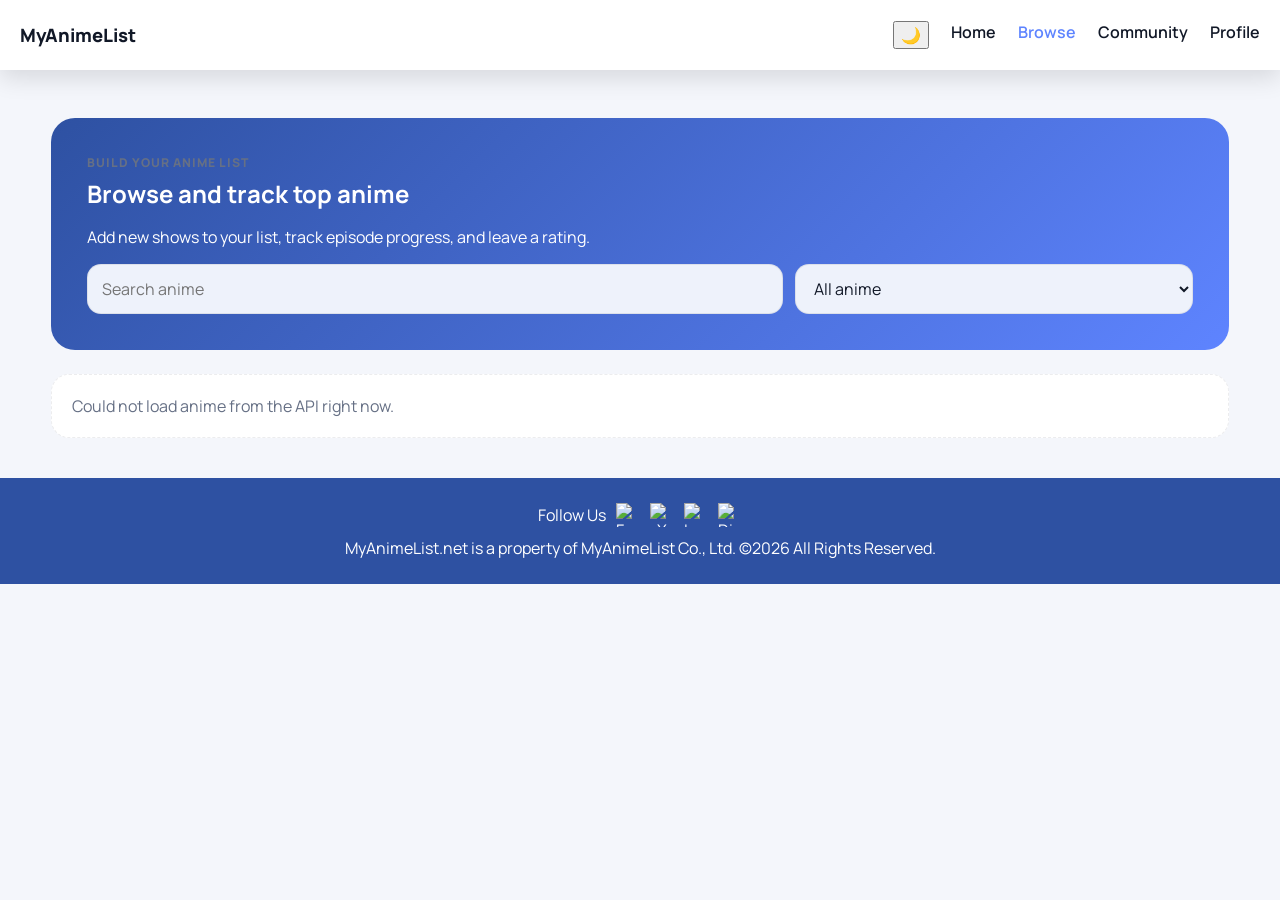
==== browse.html @ 9644f0b4 "Updated profile layout, added browse list page,  included  dark mode toggle, improved friends UI" ====
<!DOCTYPE html>
<html lang="en">
<head>
  <meta charset="UTF-8">
  <meta name="viewport" content="width=device-width, initial-scale=1.0">
  <meta name="theme-color" content="#2E51A2">
  <title>Browse - MyAnimeList</title>
  <link rel="preconnect" href="https://fonts.googleapis.com">
  <link rel="preconnect" href="https://fonts.gstatic.com" crossorigin>
  <link href="https://fonts.googleapis.com/css2?family=Manrope:wght@200..800&display=swap" rel="stylesheet">
  <link rel="manifest" href="pwa-manifest.json">
  <link rel="apple-touch-icon" href="icons/apple-touch-icon.png">
  <link rel="icon" href="icons/icon-192.png">
  <link rel="stylesheet" href="styles.css">
</head>
<body>
    <header class="header">

    <span>
      <span class="brand">MyAnimeList</span>
        <nav>
        <ul>
            <button id="theme-toggle">🌙</button>
            <li><a href="index.html">Home</a></li>
            <li><a href="browse.html" class="active-link">Browse</a></li>
            <li><a href="community.html">Community</a></li>
            <li><a href="profile.html">Profile</a></li>
        </ul>
        </nav>
    </span>
  </header>

  <main class="browse-page">
    <section class="browse-hero">
      <div>
        <p class="eyebrow">Build Your Anime List</p>
        <h1>Browse and track top anime</h1>
        <p>Add new shows to your list, track episode progress, and leave a rating.</p>
      </div>

      <div class="browse-actions">
        <input id="browse-search" class="browse-search" type="search" placeholder="Search anime">
        <select id="status-filter" class="browse-filter">
          <option value="all">All anime</option>
          <option value="Watching">Watching</option>
          <option value="Completed">Completed</option>
          <option value="On-Hold">On-Hold</option>
          <option value="Dropped">Dropped</option>
          <option value="Plan to Watch">Plan to Watch</option>
        </select>
      </div>
    </section>

    <section>
      <div id="browse-grid" class="browse-grid"></div>
    </section>
  </main>

    <footer class="footer">
    <div class="socials">
      <span>Follow Us</span>
      <img class="icon" src="https://uxwing.com/wp-content/themes/uxwing/download/brands-and-social-media/facebook-square-black-icon.png" alt="Facebook">
      <img class="icon" src="https://uxwing.com/wp-content/themes/uxwing/download/brands-and-social-media/x-social-media-black-icon.png" alt="X">
      <img class="icon" src="https://uxwing.com/wp-content/themes/uxwing/download/brands-and-social-media/black-instagram-icon.png" alt="Instagram">
      <img class="icon" src="https://www.freeiconspng.com/uploads/discord-black-icon-1.png" alt="Discord">
    </div>
    <div>MyAnimeList.net is a property of MyAnimeList Co., Ltd. ©2026 All Rights Reserved.</div>
    </footer>

    <script src="main.js"></script>

</body>
</html>
---- styles.css ----
* {
  box-sizing: border-box;
  font-family: "Manrope", sans-serif;
}

:root {
  color-scheme: light dark;
  --bg: #f4f6fb;
  --surface: #ffffff;
  --surface-muted: #eef2fb;
  --text: #111827;
  --text-soft: #667085;
  --border: rgba(15, 23, 42, 0.08);
  --shadow: 0 12px 30px rgba(15, 23, 42, 0.08);
  --brand: #2E51A2;
  --brand-2: #5e84ff;
  --success: #3b82f6;
  --completed: #22c55e;
  --hold: #f59e0b;
  --danger: #ef4444;
  --planned: #8b5cf6;
}

@media (prefers-color-scheme: dark) {
  :root {
    --bg: #0f1115;
    --surface: #181c24;
    --surface-muted: #212734;
    --text: #f3f4f6;
    --text-soft: #a6aec2;
    --border: rgba(255, 255, 255, 0.08);
    --shadow: 0 12px 30px rgba(0, 0, 0, 0.28);
  }
}

body.dark {
  --bg: #0f1115;
  --surface: #181c24;
  --surface-muted: #212734;
  --text: #f3f4f6;
  --text-soft: #a6aec2;
  --border: rgba(255, 255, 255, 0.08);
  --shadow: 0 12px 30px rgba(0, 0, 0, 0.28);
}

body.light {
  --bg: #f4f6fb;
  --surface: #ffffff;
  --surface-muted: #eef2fb;
  --text: #111827;
  --text-soft: #667085;
  --border: rgba(15, 23, 42, 0.08);
}

html,
body {
  margin: 0;
  padding: 0;
  background: var(--bg);
  color: var(--text);
}

body {
  min-height: 100vh;
}

img {
  display: block;
  max-width: 100%;
}

a {
  color: inherit;
  text-decoration: none;
}

button,
input,
select,
textarea {
  font: inherit;
}

.header {
  position: sticky;
  top: 0;
  z-index: 100;
  background: var(--surface);
  box-shadow: 0 8px 24px rgba(0, 0, 0, 0.12);
  min-height: 70px;
  display: flex;
  align-items: center;
  padding: 14px 20px;
}

.header > span {
  width: min(1280px, 100%);
  margin: 0 auto;
  display: flex;
  justify-content: space-between;
  align-items: center;
  gap: 20px;
}

.brand {
  font-weight: 800;
  font-size: 1.15rem;
}

nav ul {
  list-style: none;
  display: flex;
  gap: 22px;
  margin: 0;
  padding: 0;
}

nav a {
  font-weight: 600;
  color: var(--text);
}

nav a:hover,
.active-link,
.text-link:hover {
  color: var(--brand-2);
}

main {
  padding-bottom: 40px;
}

section {
  width: min(1200px, 92%);
  margin: 0 auto;
}

.section-header {
  margin-bottom: 14px;
}

.section-header h1,
.section-header h2,
.community-hero h1,
.browse-hero h1,
.profile-header h1 {
  margin: 0 0 8px;
}

.section-header p,
.helper-text,
.eyebrow,
.forum-meta,
.quick-label,
.update-meta,
.browse-meta,
.profile-kicker,
.anime-subtitle,
.episode-count,
.browse-description {
  color: var(--text-soft);
}

.eyebrow {
  text-transform: uppercase;
  letter-spacing: 0.08em;
  font-size: 0.76rem;
  font-weight: 800;
  margin: 0 0 6px;
}

.footer {
  width: 100%;
  padding: 25px;
  text-align: center;
  background: var(--brand);
  color: white;
}

.socials {
  display: flex;
  justify-content: center;
  align-items: center;
  gap: 10px;
  margin-bottom: 10px;
  flex-wrap: wrap;
}

.icon {
  width: 24px;
  height: 24px;
  cursor: pointer;
}

.featured,
.profile-page,
.browse-page {
  padding-top: 24px;
}

.home-panel {
  margin-top: 12px;
}

.anime-card-wrapper,
.trending-wrapper,
.forum-list,
.browse-grid {
  display: grid;
  gap: 20px;
}

.anime-card-wrapper {
  grid-template-columns: repeat(auto-fit, minmax(260px, 1fr));
  padding-bottom: 20px;
}

.trending-wrapper {
  grid-template-columns: repeat(auto-fit, minmax(270px, 1fr));
  padding-bottom: 24px;
}

.forum-list {
  grid-template-columns: repeat(auto-fit, minmax(220px, 1fr));
  padding-bottom: 28px;
}

.anime-card,
.profile-card,
.forum-card,
.browse-card {
  background: var(--surface);
  border: 1px solid var(--border);
  border-radius: 20px;
  box-shadow: var(--shadow);
}

.anime-card,
.browse-card {
  overflow: hidden;
  transition: transform 0.2s ease;
}

.anime-card:hover,
.browse-card:hover {
  transform: translateY(-2px);
}

.card-content {
  display: flex;
  gap: 15px;
  padding: 14px;
  align-items: stretch;
}

.anime-poster,
.browse-poster {
  width: 110px;
  min-width: 110px;
  height: 156px;
  object-fit: cover;
  border-radius: 14px;
  background: #cbd5e1;
}

.anime-info {
  display: flex;
  flex-direction: column;
  flex: 1;
  gap: 8px;
}

.anime-title {
  margin: 0;
  line-height: 1.2;
}

.stats-row,
.browse-metrics,
.profile-quick-stats,
.card-heading-row,
.update-row,
.total-chip,
.friend-count,
.hero-actions {
  display: flex;
  align-items: center;
}

.stats-row {
  gap: 10px;
  flex-wrap: wrap;
}

.score-badge,
.rank-pill,
.status-pill {
  display: inline-flex;
  align-items: center;
  justify-content: center;
  border-radius: 999px;
  padding: 5px 10px;
  font-size: 0.82rem;
  font-weight: 800;
}

.score-badge {
  background: rgba(34, 197, 94, 0.15);
  color: #16a34a;
}

.rank-pill {
  background: rgba(46, 81, 162, 0.14);
  color: var(--brand-2);
}

.status-pill.watching,
.stat-fill.watching {
  background: var(--success);
}

.status-pill.completed,
.stat-fill.completed {
  background: var(--completed);
}

.status-pill.on-hold,
.stat-fill.on-hold {
  background: var(--hold);
}

.status-pill.dropped,
.stat-fill.dropped {
  background: var(--danger);
}

.status-pill.plan-to-watch,
.stat-fill.plan-to-watch {
  background: var(--planned);
}

.progress-container,
.bar {
  width: 100%;
  height: 10px;
  border-radius: 999px;
  overflow: hidden;
  background: rgba(148, 163, 184, 0.22);
}

.progress-bar,
.stat-fill {
  height: 100%;
  border-radius: 999px;
}

.progress-bar {
  background: var(--brand);
}

.quick-card .list-save-btn {
  margin-top: auto;
}

.community-hero,
.browse-hero {
  margin: 24px auto;
  padding: 36px;
  border-radius: 24px;
  color: white;
  background: linear-gradient(135deg, var(--brand), var(--brand-2));
}

.forum-card {
  padding: 20px;
}

.carousel {
  position: relative;
  width: 100%;
  margin-top: 18px;
}

.carousel-card-area {
  position: relative;
}

.carousel-slide {
  display: none;
}

.carousel-slide.active {
  display: block;
  animation: fadeIn 0.45s ease-in-out;
}

@keyframes fadeIn {
  from { opacity: 0; }
  to { opacity: 1; }
}

.hero-card {
  min-height: 340px;
}

.hero-card-grid {
  display: grid;
  grid-template-columns: minmax(180px, 240px) 1fr;
  gap: 22px;
  padding: 24px;
  align-items: center;
}

.hero-poster {
  width: 100%;
  max-width: 240px;
  aspect-ratio: 2 / 3;
  object-fit: cover;
  border-radius: 18px;
  background: #cbd5e1;
}

.hero-copy {
  display: flex;
  flex-direction: column;
  gap: 12px;
  min-width: 0;
}

.hero-title {
  margin: 0;
  font-size: clamp(1.4rem, 2.8vw, 2.2rem);
  line-height: 1.08;
}

.hero-synopsis {
  display: -webkit-box;
  -webkit-line-clamp: 5;
  line-clamp: 5;
  -webkit-box-orient: vertical;
  overflow: hidden;
}

.hero-actions {
  gap: 12px;
  flex-wrap: wrap;
  margin-top: 4px;
}

.carousel-btn {
  position: absolute;
  top: 50%;
  transform: translateY(-50%);
  z-index: 20;
  width: 42px;
  height: 42px;
  border-radius: 999px;
  border: none;
  background: rgba(0, 0, 0, 0.45);
  color: white;
  display: flex;
  align-items: center;
  justify-content: center;
  cursor: pointer;
}

.prev {
  left: 14px;
}

.next {
  right: 14px;
}

.carousel-dots {
  display: flex;
  justify-content: center;
  gap: 8px;
  padding-top: 14px;
}

.dot {
  width: 11px;
  height: 11px;
  border: none;
  border-radius: 50%;
  background: #94a3b8;
  cursor: pointer;
}

.dot.active {
  background: var(--brand);
}

.profile-shell {
  overflow: hidden;
}

.profile-header {
  background: linear-gradient(180deg, rgba(46,81,162,0.12), rgba(46,81,162,0.04));
  border: 1px solid var(--border);
  border-radius: 24px;
}

.profile-banner {
  height: 140px;
  background: linear-gradient(135deg, var(--brand), var(--brand-2));
}

.profile-info-row {
  display: flex;
  align-items: flex-end;
  gap: 18px;
  flex-wrap: wrap;
  padding: 0 24px 24px;
  margin-top: -46px;
}

.avatar {
  width: 92px;
  height: 92px;
  border-radius: 50%;
  display: grid;
  place-items: center;
  font-size: 2rem;
  font-weight: 800;
  color: #111827;
  background: linear-gradient(135deg, #cbd5e1, #94a3b8);
  border: 4px solid var(--surface);
}

.user-details {
  flex: 1;
  display: flex;
  flex-direction: column;
  justify-content: center;
  min-width: 180px;
}

#profile-name {
  margin: 0;
  font-size: 2rem;
  line-height: 1.1;
}

#profile-tagline {
  margin: 6px 0 0;
  color: var(--text-soft);
}

.profile-quick-stats {
  gap: 14px;
  flex-wrap: wrap;
  justify-content: flex-end;
}

.profile-quick-stats > div,
.total-chip {
  min-width: 110px;
  padding: 12px 14px;
  border-radius: 16px;
  background: var(--surface);
  border: 1px solid var(--border);
  display: flex;
  flex-direction: column;
  gap: 4px;
}

.profile-grid {
  width: min(1200px, 92%);
  margin: 20px auto 0;
  display: grid;
  grid-template-columns: 1.2fr 1fr;
  gap: 20px;
}

.profile-card {
  padding: 24px;
}

.card-heading-row {
  justify-content: space-between;
  gap: 16px;
  margin-bottom: 16px;
}

.bio-input,
.browse-search,
.browse-filter,
.browse-form-grid select,
.browse-form-grid input {
  width: 100%;
  border: 1px solid var(--border);
  background: var(--surface-muted);
  color: var(--text);
  border-radius: 14px;
  padding: 12px 14px;
}

.bio-input {
  resize: vertical;
  min-height: 150px;
}

.bio-actions {
  display: flex;
  gap: 8px;
}

.secondary-btn,
.list-save-btn,
.primary-btn,
.browse-link-btn {
  border: none;
  border-radius: 12px;
  padding: 10px 16px;
  font-weight: 700;
  cursor: pointer;
  display: inline-flex;
  align-items: center;
  justify-content: center;
}

.list-save-btn,
.primary-btn {
  background: var(--brand);
  color: white;
}

.secondary-btn,
.browse-link-btn {
  background: var(--surface-muted);
  color: var(--text);
  border: 1px solid var(--border);
}

.stats-stack {
  display: grid;
  gap: 14px;
}

.stat-row {
  display: grid;
  grid-template-columns: 130px 1fr 48px;
  gap: 10px;
  align-items: center;
}

.totals-grid {
  display: grid;
  grid-template-columns: repeat(2, minmax(0, 1fr));
  gap: 12px;
  margin-top: 22px;
}

.updates-list {
  display: grid;
  gap: 12px;
}

.update-row {
  justify-content: space-between;
  gap: 12px;
  padding: 14px 16px;
  border-radius: 16px;
  background: var(--surface-muted);
  border: 1px solid var(--border);
}

.update-copy h3 {
  margin: 0 0 4px;
  font-size: 1rem;
}

.update-copy p {
  margin: 0;
  color: var(--text-soft);
}

.friends-grid {
  display: grid;
  grid-template-columns: repeat(4, minmax(0, 1fr));
  gap: 14px;
}

.friend {
  aspect-ratio: 1 / 1;
  border-radius: 50%;
  color: #111827;
  display: flex;
  align-items: center;
  justify-content: center;
  text-align: center;
  padding: 10px;
  font-weight: 800;
  line-height: 1.15;
  word-break: break-word;
  overflow: hidden;
  font-size: 0.95rem;
}

.browse-actions {
  display: grid;
  gap: 12px;
  margin-top: 16px;
  grid-template-columns: 1.4fr 0.8fr;
}

.browse-grid {
  grid-template-columns: 1fr;
}

.browse-card {
  padding: 18px;
}

.browse-card-top {
  display: grid;
  grid-template-columns: 120px 1fr;
  gap: 18px;
}

.browse-copy {
  min-width: 0;
}

.browse-title-row {
  display: flex;
  justify-content: space-between;
  gap: 12px;
  align-items: flex-start;
}

.browse-title-row h3 {
  margin: 0 0 4px;
}

.browse-metrics {
  gap: 10px;
  flex-wrap: wrap;
  margin: 10px 0 12px;
}

.browse-description {
  margin: 0;
  line-height: 1.55;
}

.browse-form-grid {
  margin-top: 18px;
  display: grid;
  grid-template-columns: 1.2fr 1fr 1fr auto;
  gap: 12px;
  align-items: end;
}

.browse-form-grid label {
  display: grid;
  gap: 8px;
  font-weight: 700;
}

.empty-state {
  padding: 20px;
  border-radius: 18px;
  background: var(--surface);
  border: 1px dashed var(--border);
  color: var(--text-soft);
}

@media (max-width: 920px) {
  .profile-grid {
    grid-template-columns: 1fr;
  }

  .browse-actions {
    grid-template-columns: 1fr;
  }

  .browse-form-grid {
    grid-template-columns: 1fr 1fr;
  }
}

@media (max-width: 760px) {
  .header > span {
    flex-direction: column;
    align-items: flex-start;
  }

  nav ul {
    flex-wrap: wrap;
    gap: 14px;
  }

  .community-hero,
  .browse-hero {
    padding: 24px;
  }

  .hero-card-grid {
    grid-template-columns: 1fr;
    padding: 18px;
  }

  .hero-poster {
    max-width: 220px;
    margin: 0 auto;
  }

  .carousel-card-area {
    min-height: auto;
  }

  .browse-card-top {
    grid-template-columns: 1fr;
  }

  .anime-poster,
  .browse-poster {
    width: 100px;
    min-width: 100px;
    height: 145px;
  }

  .friends-grid {
    grid-template-columns: repeat(4, minmax(0, 1fr));
  }
}

@media (max-width: 560px) {
  .profile-info-row {
    padding: 0 18px 18px;
  }

  .profile-quick-stats {
    width: 100%;
    justify-content: flex-start;
  }

  .totals-grid,
  .browse-form-grid,
  .stat-row {
    grid-template-columns: 1fr;
  }

  .update-row {
    flex-direction: column;
    align-items: flex-start;
  }

  .friends-grid {
    grid-template-columns: repeat(2, minmax(0, 1fr));
  }

    .carousel-btn {
    top: 50%;
    bottom: auto;
    transform: translateY(-50%);
    width: 38px;
    height: 38px;
  }

  .prev {
    left: 10px;
  }

  .next {
    right: 10px;
  }
}

.friend-actions {
  display: flex;
  align-items: center;
  gap: 10px;
}

.add-friend-btn {
  background: #22c55e;
  color: white;
  border: none;
  border-radius: 999px;
  padding: 6px 12px;
  font-weight: 700;
  cursor: pointer;
  transition: 0.2s ease;
}

.add-friend-btn:hover {
  background: #16a34a;
}

.friend:nth-child(1) { background: #f87171; }
.friend:nth-child(2) { background: #fb923c; }
.friend:nth-child(3) { background: #DAA06D; }
.friend:nth-child(4) { background: #4ade80; }
.friend:nth-child(5) { background: #60a5fa; }
.friend:nth-child(6) { background: #a78bfa; }
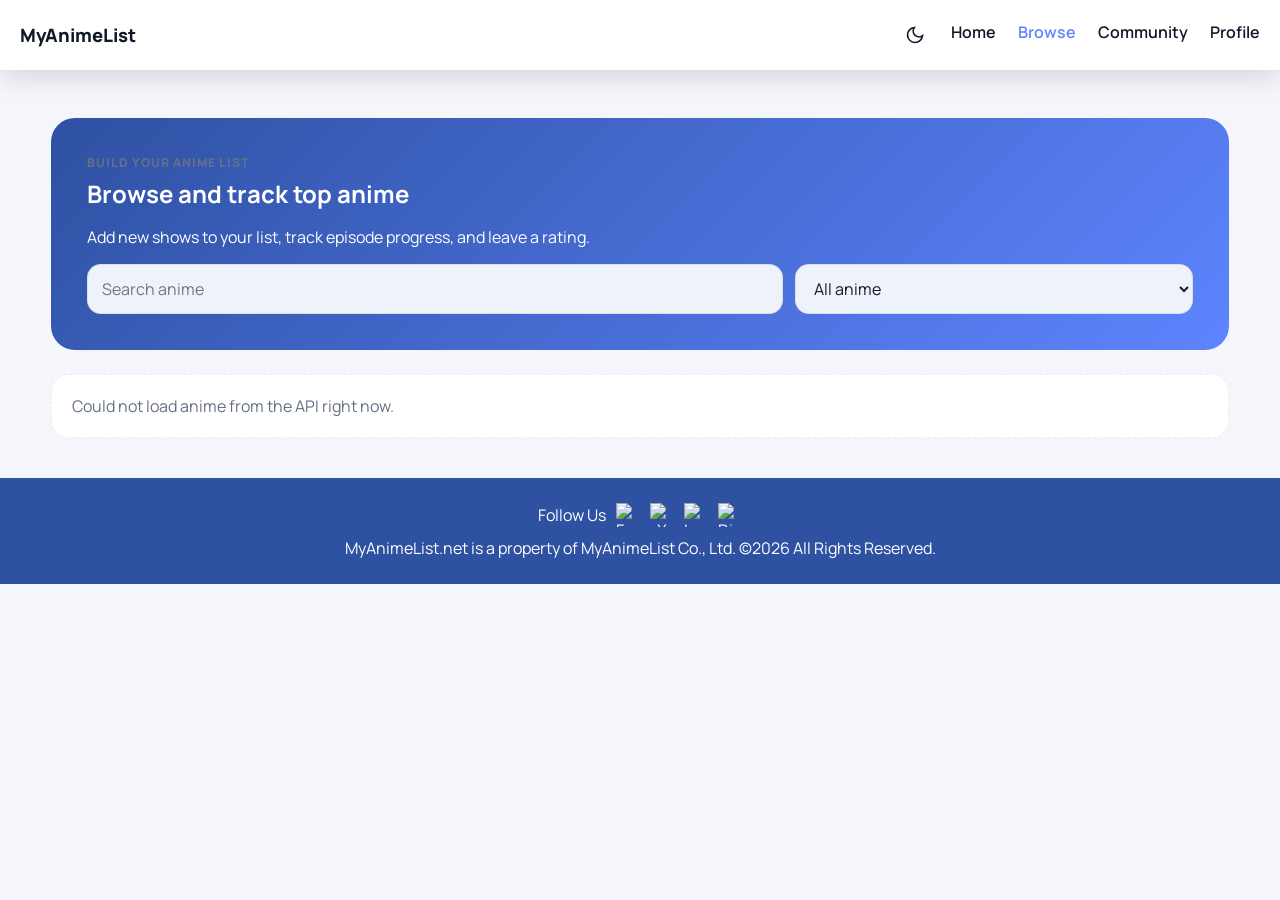
==== commit 595a4832: "Added svg light/dark mode icons to all html pages and added anime.poster to 'Recent List Updates' Se" ====
--- a/browse.html
+++ b/browse.html
@@ -18,15 +18,32 @@
 
     <span>
       <span class="brand">MyAnimeList</span>
-        <nav>
+      <nav>
         <ul>
-            <button id="theme-toggle">🌙</button>
+            <li>
+              <button id="theme-toggle">
+                <svg class="icon-sun" xmlns="http://www.w3.org/2000/svg" width="20" height="20" viewBox="0 0 24 24" fill="none" stroke="currentColor" stroke-width="2">
+                  <circle cx="12" cy="12" r="5"/>
+                  <line x1="12" y1="1" x2="12" y2="3"/>
+                  <line x1="12" y1="21" x2="12" y2="23"/>
+                  <line x1="4.22" y1="4.22" x2="5.64" y2="5.64"/>
+                  <line x1="18.36" y1="18.36" x2="19.78" y2="19.78"/>
+                  <line x1="1" y1="12" x2="3" y2="12"/>
+                  <line x1="21" y1="12" x2="23" y2="12"/>
+                  <line x1="4.22" y1="19.78" x2="5.64" y2="18.36"/>
+                  <line x1="18.36" y1="5.64" x2="19.78" y2="4.22"/>
+                </svg>
+                <svg class="icon-moon" xmlns="http://www.w3.org/2000/svg" width="20" height="20" viewBox="0 0 24 24" fill="none" stroke="currentColor" stroke-width="2">
+                  <path d="M21 12.79A9 9 0 1 1 11.21 3 7 7 0 0 0 21 12.79z"/>
+                </svg>
+              </button>
+            </li>
             <li><a href="index.html">Home</a></li>
             <li><a href="browse.html" class="active-link">Browse</a></li>
             <li><a href="community.html">Community</a></li>
             <li><a href="profile.html">Profile</a></li>
         </ul>
-        </nav>
+      </nav>
     </span>
   </header>
 
--- a/styles.css
+++ b/styles.css
@@ -896,4 +896,39 @@
 .friend:nth-child(3) { background: #DAA06D; }
 .friend:nth-child(4) { background: #4ade80; }
 .friend:nth-child(5) { background: #60a5fa; }
-.friend:nth-child(6) { background: #a78bfa; }+.friend:nth-child(6) { background: #a78bfa; }
+
+#theme-toggle {
+  background: none;
+  border: none;
+  cursor: pointer;
+  color: inherit;
+  padding: 4px;
+  display: flex;
+  align-items: center;
+}
+
+.icon-sun { display: none; }
+.icon-moon { display: block; }
+
+body.dark .icon-sun { display: block; }
+body.dark .icon-moon { display: none; }
+
+.update-row {
+  display: flex;
+  align-items: center;
+  justify-content: flex-start;
+}
+
+.update-poster {
+  width: 45px;
+  height: 65px;
+  object-fit: cover;
+  border-radius: 6px;
+  flex-shrink: 0;
+}
+
+.update-meta {
+  margin-left: auto;
+  flex-shrink: 0;
+}
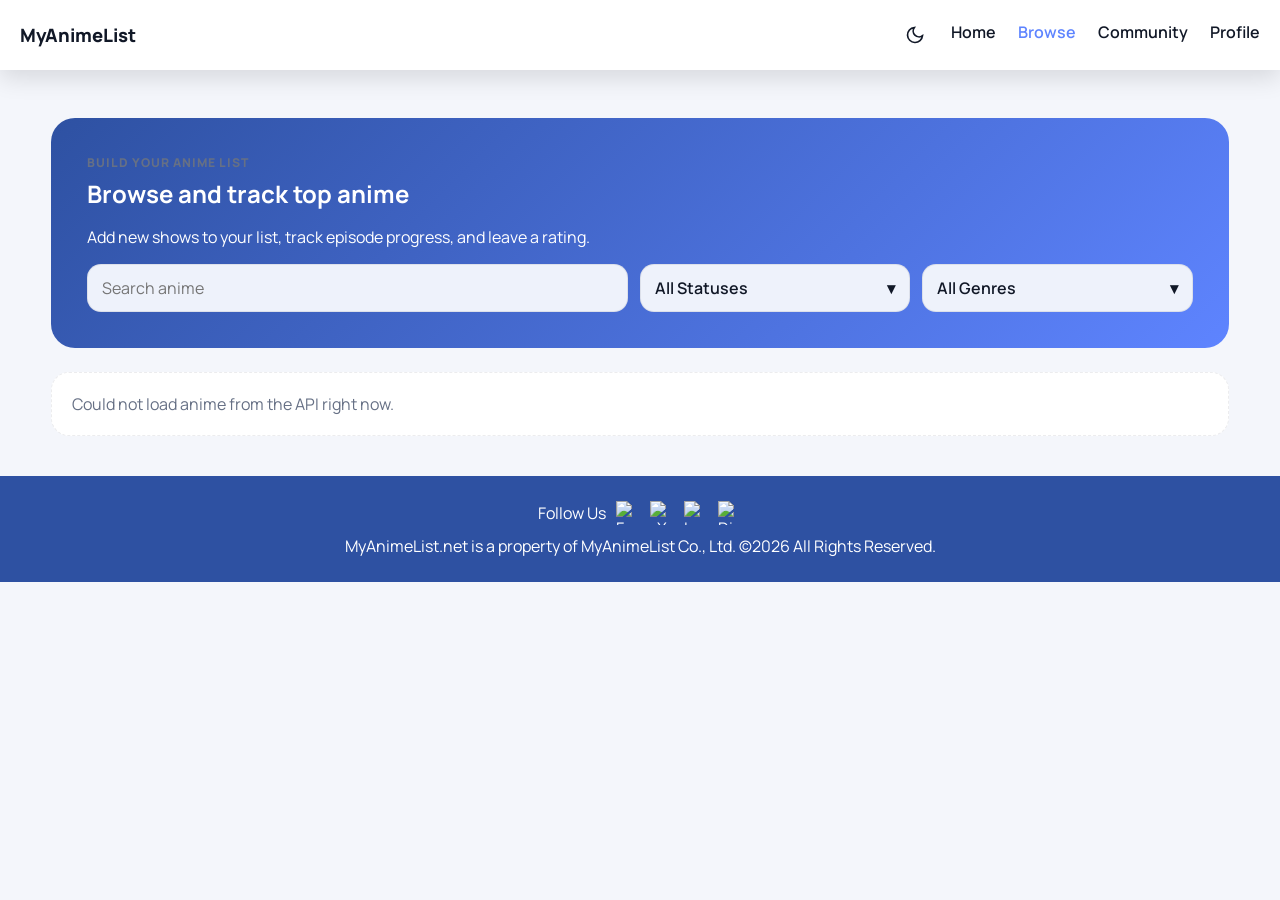
==== commit f5e086b1: "Added multi-select to the filters in Browse and added genre filter" ====
--- a/browse.html
+++ b/browse.html
@@ -57,14 +57,34 @@
 
       <div class="browse-actions">
         <input id="browse-search" class="browse-search" type="search" placeholder="Search anime">
-        <select id="status-filter" class="browse-filter">
-          <option value="all">All anime</option>
-          <option value="Watching">Watching</option>
-          <option value="Completed">Completed</option>
-          <option value="On-Hold">On-Hold</option>
-          <option value="Dropped">Dropped</option>
-          <option value="Plan to Watch">Plan to Watch</option>
-        </select>
+        <div class="multi-filter" id="status-filter-wrap">
+          <button class="multi-filter-btn" type="button"><span>All Statuses</span><span>▾</span></button>
+          <div class="multi-filter-dropdown">
+            <label><input type="checkbox" value="Watching"> Watching</label>
+            <label><input type="checkbox" value="Completed"> Completed</label>
+            <label><input type="checkbox" value="On-Hold"> On-Hold</label>
+            <label><input type="checkbox" value="Dropped"> Dropped</label>
+            <label><input type="checkbox" value="Plan to Watch"> Plan to Watch</label>
+          </div>
+        </div>
+
+        <div class="multi-filter" id="genre-filter-wrap">
+          <button class="multi-filter-btn" type="button"><span>All Genres</span><span>▾</span></button>
+          <div class="multi-filter-dropdown">
+            <label><input type="checkbox" value="1"> Action</label>
+            <label><input type="checkbox" value="2"> Adventure</label>
+            <label><input type="checkbox" value="4"> Comedy</label>
+            <label><input type="checkbox" value="8"> Drama</label>
+            <label><input type="checkbox" value="10"> Fantasy</label>
+            <label><input type="checkbox" value="14"> Horror</label>
+            <label><input type="checkbox" value="22"> Romance</label>
+            <label><input type="checkbox" value="24"> Sci-Fi</label>
+            <label><input type="checkbox" value="36"> Slice of Life</label>
+            <label><input type="checkbox" value="37"> Supernatural</label>
+            <label><input type="checkbox" value="7"> Mystery</label>
+            <label><input type="checkbox" value="27"> Shounen</label>
+          </div>
+        </div>
       </div>
     </section>
 
--- a/styles.css
+++ b/styles.css
@@ -126,6 +126,19 @@
   color: var(--brand-2);
 }
 
+.text-link {
+  white-space: nowrap;
+  background: var(--surface-muted);
+  border: 1px solid var(--border);
+  border-radius: 12px;
+  padding: 8px 14px;
+  font-weight: 700;
+  font-size: 0.85rem;
+  color: var(--text);
+  display: inline-flex;
+  align-items: center;
+}
+
 main {
   padding-bottom: 40px;
 }
@@ -275,6 +288,10 @@
   line-height: 1.2;
 }
 
+.anime-subtitle {
+  margin: 0;
+}
+
 .stats-row,
 .browse-metrics,
 .profile-quick-stats,
@@ -290,6 +307,20 @@
 .stats-row {
   gap: 10px;
   flex-wrap: wrap;
+}
+
+.profile-quick-stats {
+  flex-wrap: nowrap;
+}
+
+.profile-quick-stats > div {
+  min-width: unset;
+  flex: 1;
+  padding: 10px;
+}
+
+.quick-label {
+  font-size: 0.75rem;
 }
 
 .score-badge,
@@ -703,7 +734,7 @@
   display: grid;
   gap: 12px;
   margin-top: 16px;
-  grid-template-columns: 1.4fr 0.8fr;
+  grid-template-columns: 2fr 1fr 1fr;
 }
 
 .browse-grid {
@@ -839,8 +870,7 @@
   }
 
   .totals-grid,
-  .browse-form-grid,
-  .stat-row {
+  .browse-form-grid {
     grid-template-columns: 1fr;
   }
 
@@ -867,6 +897,10 @@
 
   .next {
     right: 10px;
+  }
+
+  .update-poster {
+    display: none;
   }
 }
 
@@ -931,4 +965,67 @@
 .update-meta {
   margin-left: auto;
   flex-shrink: 0;
+}
+
+.multi-filter {
+  position: relative;
+  min-width: 0;
+}
+
+.multi-filter-btn {
+  width: 100%;
+  padding: 12px 14px;
+  border: 1px solid var(--border);
+  background: var(--surface-muted);
+  color: var(--text);
+  border-radius: 14px;
+  font-weight: 600;
+  cursor: pointer;
+  text-align: left;
+  display: flex;
+  justify-content: space-between;
+  align-items: center;
+  gap: 8px;
+  overflow: hidden;
+}
+
+.multi-filter-dropdown {
+  display: none;
+  position: absolute;
+  top: calc(100% + 6px);
+  left: 0;
+  min-width: 100%;
+  background: var(--surface);
+  border: 1px solid var(--border);
+  border-radius: 14px;
+  padding: 10px;
+  z-index: 50;
+  box-shadow: var(--shadow);
+  display: none;
+  flex-direction: column;
+  gap: 8px;
+}
+
+.multi-filter-dropdown.open {
+  display: flex;
+}
+
+.multi-filter-dropdown label {
+  display: flex;
+  align-items: center;
+  gap: 8px;
+  cursor: pointer;
+  font-weight: 500;
+  white-space: nowrap;
+}
+
+.multi-filter-btn span:first-child {
+  overflow: hidden;
+  text-overflow: ellipsis;
+  white-space: nowrap;
+  min-width: 0;
+}
+
+.multi-filter-btn span:last-child {
+  flex-shrink: 0;
 }
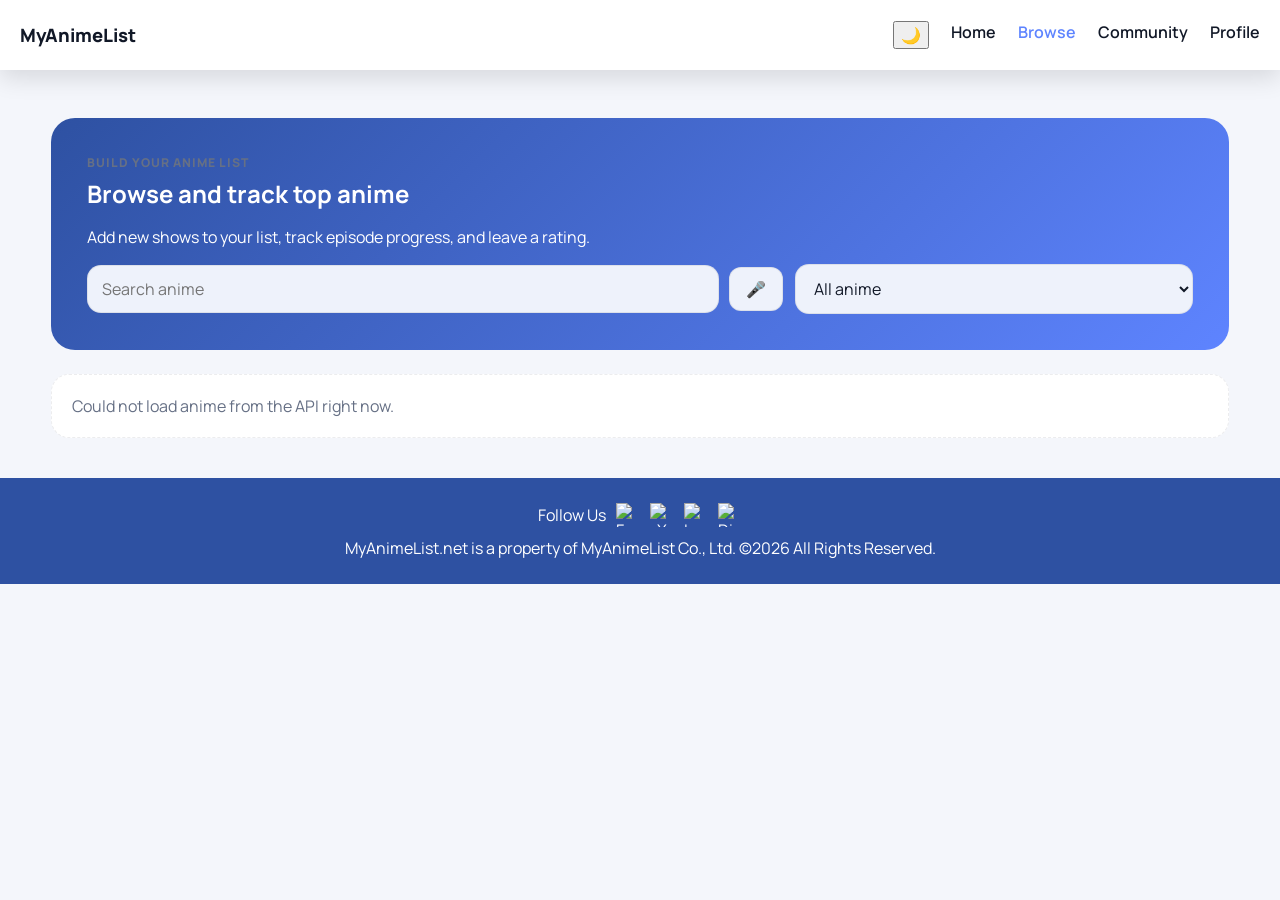
==== commit 1bad62ce: "added the ability for the user to use the microphone to search in browser" ====
--- a/browse.html
+++ b/browse.html
@@ -18,32 +18,15 @@
 
     <span>
       <span class="brand">MyAnimeList</span>
-      <nav>
+        <nav>
         <ul>
-            <li>
-              <button id="theme-toggle">
-                <svg class="icon-sun" xmlns="http://www.w3.org/2000/svg" width="20" height="20" viewBox="0 0 24 24" fill="none" stroke="currentColor" stroke-width="2">
-                  <circle cx="12" cy="12" r="5"/>
-                  <line x1="12" y1="1" x2="12" y2="3"/>
-                  <line x1="12" y1="21" x2="12" y2="23"/>
-                  <line x1="4.22" y1="4.22" x2="5.64" y2="5.64"/>
-                  <line x1="18.36" y1="18.36" x2="19.78" y2="19.78"/>
-                  <line x1="1" y1="12" x2="3" y2="12"/>
-                  <line x1="21" y1="12" x2="23" y2="12"/>
-                  <line x1="4.22" y1="19.78" x2="5.64" y2="18.36"/>
-                  <line x1="18.36" y1="5.64" x2="19.78" y2="4.22"/>
-                </svg>
-                <svg class="icon-moon" xmlns="http://www.w3.org/2000/svg" width="20" height="20" viewBox="0 0 24 24" fill="none" stroke="currentColor" stroke-width="2">
-                  <path d="M21 12.79A9 9 0 1 1 11.21 3 7 7 0 0 0 21 12.79z"/>
-                </svg>
-              </button>
-            </li>
+            <button id="theme-toggle">🌙</button>
             <li><a href="index.html">Home</a></li>
             <li><a href="browse.html" class="active-link">Browse</a></li>
             <li><a href="community.html">Community</a></li>
             <li><a href="profile.html">Profile</a></li>
         </ul>
-      </nav>
+        </nav>
     </span>
   </header>
 
@@ -56,35 +39,18 @@
       </div>
 
       <div class="browse-actions">
-        <input id="browse-search" class="browse-search" type="search" placeholder="Search anime">
-        <div class="multi-filter" id="status-filter-wrap">
-          <button class="multi-filter-btn" type="button"><span>All Statuses</span><span>▾</span></button>
-          <div class="multi-filter-dropdown">
-            <label><input type="checkbox" value="Watching"> Watching</label>
-            <label><input type="checkbox" value="Completed"> Completed</label>
-            <label><input type="checkbox" value="On-Hold"> On-Hold</label>
-            <label><input type="checkbox" value="Dropped"> Dropped</label>
-            <label><input type="checkbox" value="Plan to Watch"> Plan to Watch</label>
-          </div>
-        </div>
-
-        <div class="multi-filter" id="genre-filter-wrap">
-          <button class="multi-filter-btn" type="button"><span>All Genres</span><span>▾</span></button>
-          <div class="multi-filter-dropdown">
-            <label><input type="checkbox" value="1"> Action</label>
-            <label><input type="checkbox" value="2"> Adventure</label>
-            <label><input type="checkbox" value="4"> Comedy</label>
-            <label><input type="checkbox" value="8"> Drama</label>
-            <label><input type="checkbox" value="10"> Fantasy</label>
-            <label><input type="checkbox" value="14"> Horror</label>
-            <label><input type="checkbox" value="22"> Romance</label>
-            <label><input type="checkbox" value="24"> Sci-Fi</label>
-            <label><input type="checkbox" value="36"> Slice of Life</label>
-            <label><input type="checkbox" value="37"> Supernatural</label>
-            <label><input type="checkbox" value="7"> Mystery</label>
-            <label><input type="checkbox" value="27"> Shounen</label>
-          </div>
-        </div>
+      <div class="voice-search-wrap">
+      <input id="browse-search" class="browse-search" type="search" placeholder="Search anime">
+      <button id="voice-search-btn" class="secondary-btn" type="button" aria-label="Search by voice">🎤</button>
+      </div>
+        <select id="status-filter" class="browse-filter">
+          <option value="all">All anime</option>
+          <option value="Watching">Watching</option>
+          <option value="Completed">Completed</option>
+          <option value="On-Hold">On-Hold</option>
+          <option value="Dropped">Dropped</option>
+          <option value="Plan to Watch">Plan to Watch</option>
+        </select>
       </div>
     </section>
 
--- a/styles.css
+++ b/styles.css
@@ -126,19 +126,6 @@
   color: var(--brand-2);
 }
 
-.text-link {
-  white-space: nowrap;
-  background: var(--surface-muted);
-  border: 1px solid var(--border);
-  border-radius: 12px;
-  padding: 8px 14px;
-  font-weight: 700;
-  font-size: 0.85rem;
-  color: var(--text);
-  display: inline-flex;
-  align-items: center;
-}
-
 main {
   padding-bottom: 40px;
 }
@@ -288,10 +275,6 @@
   line-height: 1.2;
 }
 
-.anime-subtitle {
-  margin: 0;
-}
-
 .stats-row,
 .browse-metrics,
 .profile-quick-stats,
@@ -307,20 +290,6 @@
 .stats-row {
   gap: 10px;
   flex-wrap: wrap;
-}
-
-.profile-quick-stats {
-  flex-wrap: nowrap;
-}
-
-.profile-quick-stats > div {
-  min-width: unset;
-  flex: 1;
-  padding: 10px;
-}
-
-.quick-label {
-  font-size: 0.75rem;
 }
 
 .score-badge,
@@ -734,7 +703,7 @@
   display: grid;
   gap: 12px;
   margin-top: 16px;
-  grid-template-columns: 2fr 1fr 1fr;
+  grid-template-columns: 1.4fr 0.8fr;
 }
 
 .browse-grid {
@@ -870,7 +839,8 @@
   }
 
   .totals-grid,
-  .browse-form-grid {
+  .browse-form-grid,
+  .stat-row {
     grid-template-columns: 1fr;
   }
 
@@ -897,10 +867,6 @@
 
   .next {
     right: 10px;
-  }
-
-  .update-poster {
-    display: none;
   }
 }
 
@@ -932,100 +898,17 @@
 .friend:nth-child(5) { background: #60a5fa; }
 .friend:nth-child(6) { background: #a78bfa; }
 
-#theme-toggle {
-  background: none;
-  border: none;
-  cursor: pointer;
-  color: inherit;
-  padding: 4px;
-  display: flex;
-  align-items: center;
-}
-
-.icon-sun { display: none; }
-.icon-moon { display: block; }
-
-body.dark .icon-sun { display: block; }
-body.dark .icon-moon { display: none; }
-
-.update-row {
-  display: flex;
-  align-items: center;
-  justify-content: flex-start;
-}
-
-.update-poster {
-  width: 45px;
-  height: 65px;
-  object-fit: cover;
-  border-radius: 6px;
-  flex-shrink: 0;
-}
-
-.update-meta {
-  margin-left: auto;
-  flex-shrink: 0;
-}
-
-.multi-filter {
-  position: relative;
-  min-width: 0;
-}
-
-.multi-filter-btn {
-  width: 100%;
-  padding: 12px 14px;
-  border: 1px solid var(--border);
-  background: var(--surface-muted);
-  color: var(--text);
-  border-radius: 14px;
-  font-weight: 600;
-  cursor: pointer;
-  text-align: left;
-  display: flex;
-  justify-content: space-between;
-  align-items: center;
-  gap: 8px;
-  overflow: hidden;
-}
-
-.multi-filter-dropdown {
-  display: none;
-  position: absolute;
-  top: calc(100% + 6px);
-  left: 0;
-  min-width: 100%;
-  background: var(--surface);
-  border: 1px solid var(--border);
-  border-radius: 14px;
-  padding: 10px;
-  z-index: 50;
-  box-shadow: var(--shadow);
-  display: none;
-  flex-direction: column;
-  gap: 8px;
-}
-
-.multi-filter-dropdown.open {
-  display: flex;
-}
-
-.multi-filter-dropdown label {
-  display: flex;
-  align-items: center;
-  gap: 8px;
-  cursor: pointer;
-  font-weight: 500;
-  white-space: nowrap;
-}
-
-.multi-filter-btn span:first-child {
-  overflow: hidden;
-  text-overflow: ellipsis;
-  white-space: nowrap;
-  min-width: 0;
-}
-
-.multi-filter-btn span:last-child {
-  flex-shrink: 0;
-}+.voice-search-wrap {
+  display: flex;
+  gap: 10px;
+  align-items: center;
+}
+
+.voice-search-wrap .browse-search {
+  flex: 1;
+}
+
+#voice-search-btn.listening {
+  background: var(--brand);
+  color: white;
+}
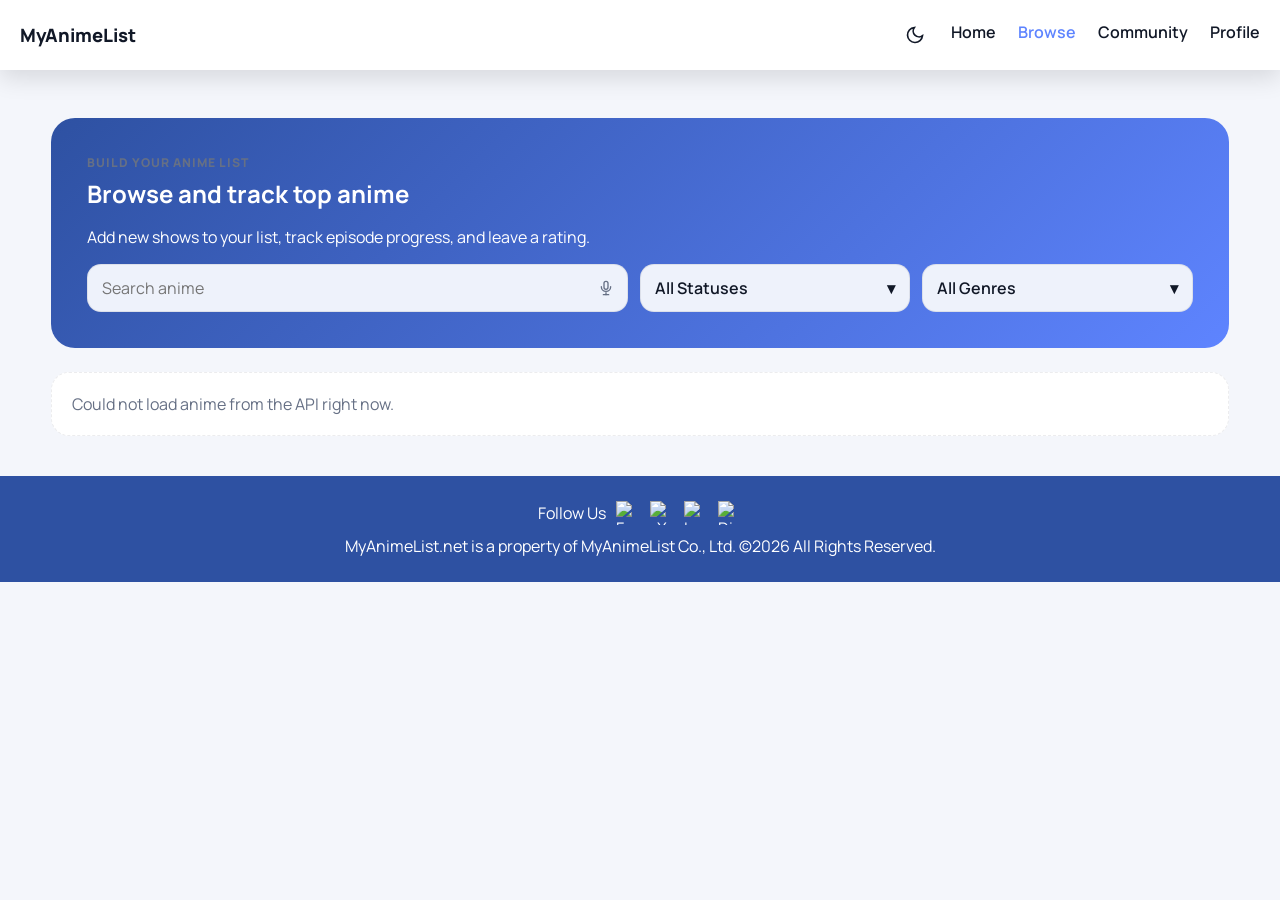
==== commit 55983957: "Merged the changes Brett made. turned microphone into an SVG" ====
--- a/browse.html
+++ b/browse.html
@@ -10,7 +10,7 @@
   <link href="https://fonts.googleapis.com/css2?family=Manrope:wght@200..800&display=swap" rel="stylesheet">
   <link rel="manifest" href="pwa-manifest.json">
   <link rel="apple-touch-icon" href="icons/apple-touch-icon.png">
-  <link rel="icon" href="icons/icon-192.png">
+  <link rel="icon" href="https://upload.wikimedia.org/wikipedia/commons/7/7a/MyAnimeList_Logo.png">
   <link rel="stylesheet" href="styles.css">
 </head>
 <body>
@@ -18,15 +18,32 @@
 
     <span>
       <span class="brand">MyAnimeList</span>
-        <nav>
+      <nav>
         <ul>
-            <button id="theme-toggle">🌙</button>
+            <li>
+              <button id="theme-toggle">
+                <svg class="icon-sun" xmlns="http://www.w3.org/2000/svg" width="20" height="20" viewBox="0 0 24 24" fill="none" stroke="currentColor" stroke-width="2">
+                  <circle cx="12" cy="12" r="5"/>
+                  <line x1="12" y1="1" x2="12" y2="3"/>
+                  <line x1="12" y1="21" x2="12" y2="23"/>
+                  <line x1="4.22" y1="4.22" x2="5.64" y2="5.64"/>
+                  <line x1="18.36" y1="18.36" x2="19.78" y2="19.78"/>
+                  <line x1="1" y1="12" x2="3" y2="12"/>
+                  <line x1="21" y1="12" x2="23" y2="12"/>
+                  <line x1="4.22" y1="19.78" x2="5.64" y2="18.36"/>
+                  <line x1="18.36" y1="5.64" x2="19.78" y2="4.22"/>
+                </svg>
+                <svg class="icon-moon" xmlns="http://www.w3.org/2000/svg" width="20" height="20" viewBox="0 0 24 24" fill="none" stroke="currentColor" stroke-width="2">
+                  <path d="M21 12.79A9 9 0 1 1 11.21 3 7 7 0 0 0 21 12.79z"/>
+                </svg>
+              </button>
+            </li>
             <li><a href="index.html">Home</a></li>
             <li><a href="browse.html" class="active-link">Browse</a></li>
             <li><a href="community.html">Community</a></li>
             <li><a href="profile.html">Profile</a></li>
         </ul>
-        </nav>
+      </nav>
     </span>
   </header>
 
@@ -39,18 +56,46 @@
       </div>
 
       <div class="browse-actions">
-      <div class="voice-search-wrap">
-      <input id="browse-search" class="browse-search" type="search" placeholder="Search anime">
-      <button id="voice-search-btn" class="secondary-btn" type="button" aria-label="Search by voice">🎤</button>
-      </div>
-        <select id="status-filter" class="browse-filter">
-          <option value="all">All anime</option>
-          <option value="Watching">Watching</option>
-          <option value="Completed">Completed</option>
-          <option value="On-Hold">On-Hold</option>
-          <option value="Dropped">Dropped</option>
-          <option value="Plan to Watch">Plan to Watch</option>
-        </select>
+        <div class="voice-search-wrap">
+          <input id="browse-search" class="browse-search" type="search" placeholder="Search anime">
+          <button id="voice-search-btn" type="button" aria-label="Search by voice">
+            <span class="voice-label"></span>
+            <svg xmlns="http://www.w3.org/2000/svg" width="16" height="16" viewBox="0 0 24 24" fill="none" stroke="currentColor" stroke-width="2" stroke-linecap="round" stroke-linejoin="round">
+              <rect x="9" y="2" width="6" height="12" rx="3"/>
+              <path d="M5 10a7 7 0 0 0 14 0"/>
+              <line x1="12" y1="19" x2="12" y2="22"/>
+              <line x1="8" y1="22" x2="16" y2="22"/>
+            </svg>
+          </button>
+        </div>
+        <div class="multi-filter" id="status-filter-wrap">
+          <button class="multi-filter-btn" type="button"><span>All Statuses</span><span>▾</span></button>
+          <div class="multi-filter-dropdown">
+            <label><input type="checkbox" value="Watching"> Watching</label>
+            <label><input type="checkbox" value="Completed"> Completed</label>
+            <label><input type="checkbox" value="On-Hold"> On-Hold</label>
+            <label><input type="checkbox" value="Dropped"> Dropped</label>
+            <label><input type="checkbox" value="Plan to Watch"> Plan to Watch</label>
+          </div>
+        </div>
+
+        <div class="multi-filter" id="genre-filter-wrap">
+          <button class="multi-filter-btn" type="button"><span>All Genres</span><span>▾</span></button>
+          <div class="multi-filter-dropdown">
+            <label><input type="checkbox" value="1"> Action</label>
+            <label><input type="checkbox" value="2"> Adventure</label>
+            <label><input type="checkbox" value="4"> Comedy</label>
+            <label><input type="checkbox" value="8"> Drama</label>
+            <label><input type="checkbox" value="10"> Fantasy</label>
+            <label><input type="checkbox" value="14"> Horror</label>
+            <label><input type="checkbox" value="22"> Romance</label>
+            <label><input type="checkbox" value="24"> Sci-Fi</label>
+            <label><input type="checkbox" value="36"> Slice of Life</label>
+            <label><input type="checkbox" value="37"> Supernatural</label>
+            <label><input type="checkbox" value="7"> Mystery</label>
+            <label><input type="checkbox" value="27"> Shounen</label>
+          </div>
+        </div>
       </div>
     </section>
 
--- a/styles.css
+++ b/styles.css
@@ -126,6 +126,19 @@
   color: var(--brand-2);
 }
 
+.text-link {
+  white-space: nowrap;
+  background: var(--surface-muted);
+  border: 1px solid var(--border);
+  border-radius: 12px;
+  padding: 8px 14px;
+  font-weight: 700;
+  font-size: 0.85rem;
+  color: var(--text);
+  display: inline-flex;
+  align-items: center;
+}
+
 main {
   padding-bottom: 40px;
 }
@@ -268,11 +281,16 @@
   flex-direction: column;
   flex: 1;
   gap: 8px;
+  justify-content: space-between;
 }
 
 .anime-title {
   margin: 0;
   line-height: 1.2;
+}
+
+.anime-subtitle {
+  margin: 0;
 }
 
 .stats-row,
@@ -290,6 +308,20 @@
 .stats-row {
   gap: 10px;
   flex-wrap: wrap;
+}
+
+.profile-quick-stats {
+  flex-wrap: nowrap;
+}
+
+.profile-quick-stats > div {
+  min-width: unset;
+  flex: 1;
+  padding: 10px;
+}
+
+.quick-label {
+  font-size: 0.75rem;
 }
 
 .score-badge,
@@ -703,7 +735,7 @@
   display: grid;
   gap: 12px;
   margin-top: 16px;
-  grid-template-columns: 1.4fr 0.8fr;
+  grid-template-columns: 2fr 1fr 1fr;
 }
 
 .browse-grid {
@@ -839,8 +871,7 @@
   }
 
   .totals-grid,
-  .browse-form-grid,
-  .stat-row {
+  .browse-form-grid {
     grid-template-columns: 1fr;
   }
 
@@ -867,6 +898,10 @@
 
   .next {
     right: 10px;
+  }
+
+  .update-poster {
+    display: none;
   }
 }
 
@@ -899,16 +934,208 @@
 .friend:nth-child(6) { background: #a78bfa; }
 
 .voice-search-wrap {
-  display: flex;
-  gap: 10px;
-  align-items: center;
+  position: relative;
+  flex: 1;
 }
 
 .voice-search-wrap .browse-search {
-  flex: 1;
+  width: 100%;
+  padding-right: 44px;
+}
+
+#voice-search-btn {
+  position: absolute;
+  right: 10px;
+  top: 50%;
+  transform: translateY(-50%);
+  background: none;
+  border: none;
+  cursor: pointer;
+  font-size: 1rem;
+  padding: 4px;
+  color: var(--text-soft);
+  display: flex;
+  align-items: center;
 }
 
 #voice-search-btn.listening {
-  background: var(--brand);
-  color: white;
-}
+  color: var(--brand);
+}
+
+#theme-toggle {
+  background: none;
+  border: none;
+  cursor: pointer;
+  color: inherit;
+  padding: 4px;
+  display: flex;
+  align-items: center;
+}
+
+.icon-sun { display: none; }
+.icon-moon { display: block; }
+
+body.dark .icon-sun { display: block; }
+body.dark .icon-moon { display: none; }
+
+.update-row {
+  display: flex;
+  align-items: center;
+  justify-content: flex-start;
+}
+
+.update-poster {
+  width: 45px;
+  height: 65px;
+  object-fit: cover;
+  border-radius: 6px;
+  flex-shrink: 0;
+}
+
+.update-meta {
+  margin-left: auto;
+  flex-shrink: 0;
+}
+
+.multi-filter {
+  position: relative;
+  min-width: 0;
+}
+
+.multi-filter-btn {
+  width: 100%;
+  padding: 12px 14px;
+  border: 1px solid var(--border);
+  background: var(--surface-muted);
+  color: var(--text);
+  border-radius: 14px;
+  font-weight: 600;
+  cursor: pointer;
+  text-align: left;
+  display: flex;
+  justify-content: space-between;
+  align-items: center;
+  gap: 8px;
+  overflow: hidden;
+}
+
+.multi-filter-dropdown {
+  display: none;
+  position: absolute;
+  top: calc(100% + 6px);
+  left: 0;
+  min-width: 100%;
+  background: var(--surface);
+  border: 1px solid var(--border);
+  border-radius: 14px;
+  padding: 10px;
+  z-index: 50;
+  box-shadow: var(--shadow);
+  display: none;
+  flex-direction: column;
+  gap: 8px;
+}
+
+.multi-filter-dropdown.open {
+  display: flex;
+}
+
+.multi-filter-dropdown label {
+  display: flex;
+  align-items: center;
+  gap: 8px;
+  cursor: pointer;
+  font-weight: 500;
+  white-space: nowrap;
+}
+
+.multi-filter-btn span:first-child {
+  overflow: hidden;
+  text-overflow: ellipsis;
+  white-space: nowrap;
+  min-width: 0;
+}
+
+.multi-filter-btn span:last-child {
+  flex-shrink: 0;
+}
+
+.community-hero {
+    background: linear-gradient(135deg, #2E51A2, #4f74c8);
+    color: white;
+    padding: 40px 20px;
+    text-align: center;
+}
+
+.community-hero h1 {
+    margin: 0 0 10px 0;
+    font-size: 2rem;
+}
+
+.community-hero p {
+    margin: 0;
+    font-size: 1rem;
+    opacity: 0.95;
+}
+
+.trending-wrapper {
+    display: flex;
+    gap: 20px;
+    overflow-x: auto;
+    padding: 10px 0 10px 10px;
+    scroll-snap-type: x mandatory;
+    -webkit-overflow-scrolling: touch;
+}
+
+.trending-wrapper::-webkit-scrollbar {
+    display: none;
+}
+
+.forum-list {
+    display: grid;
+    grid-template-columns: repeat(auto-fit, minmax(260px, 1fr));
+    gap: 20px;
+    padding: 10px;
+}
+
+.forum-card {
+    background: white;
+    border-radius: 12px;
+    box-shadow: 0 4px 10px rgba(0,0,0,0.1);
+    padding: 18px;
+    transition: transform 0.2s ease, box-shadow 0.2s ease;
+}
+
+.forum-card:hover {
+    transform: translateY(-4px);
+    box-shadow: 0 4px 15px rgba(0,0,0,0.18);
+}
+
+.forum-card h3 {
+    margin-top: 0;
+    margin-bottom: 10px;
+}
+
+.forum-card p {
+    margin-bottom: 12px;
+    color: #555555;
+}
+
+.forum-meta {
+    color: #2E51A2;
+    font-weight: bold;
+    font-size: 0.9rem;
+}
+
+@media (prefers-color-scheme: dark) {
+    .forum-card {
+        background: #2a2a2a;
+    }
+
+    .forum-card p {
+        color: #cccccc;
+    }
+}
+.hidden {
+    display: none;
+}
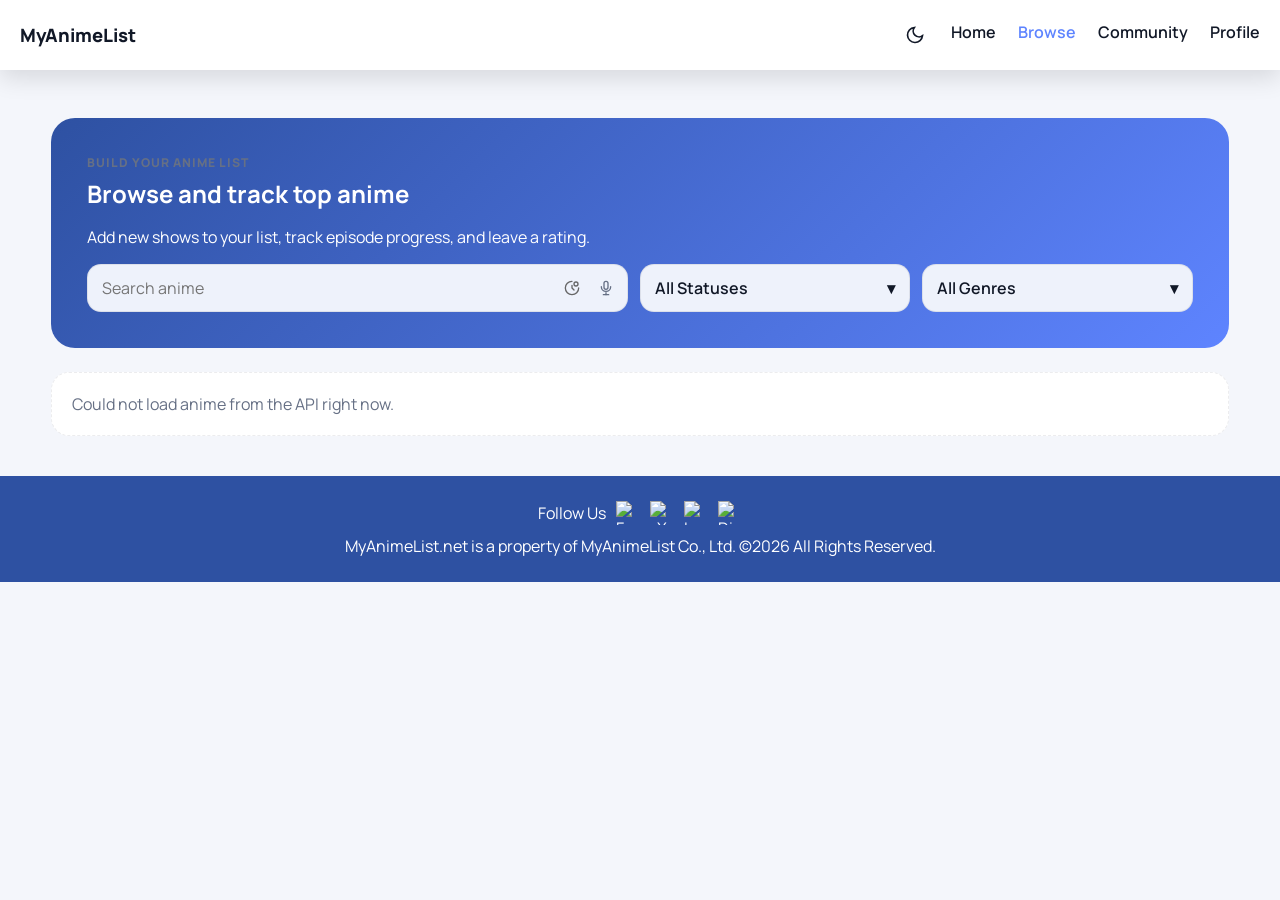
==== commit 59bf7e24: "Merged the changes Brett made. turned microphone into an SVG. Added AI" ====
--- a/browse.html
+++ b/browse.html
@@ -67,6 +67,14 @@
               <line x1="8" y1="22" x2="16" y2="22"/>
             </svg>
           </button>
+          <button id="ai-recommend-btn" type="button" aria-label="Get AI recommendation">
+            <svg xmlns="http://www.w3.org/2000/svg" width="16" height="16" viewBox="0 0 24 24" fill="none" stroke="currentColor" stroke-width="2" stroke-linecap="round" stroke-linejoin="round">
+              <path d="M12 2a10 10 0 1 0 10 10"/>
+              <path d="M12 8v4l3 3"/>
+              <circle cx="18" cy="6" r="3"/>
+            </svg>
+            <span class="ai-label"></span>
+          </button>
         </div>
         <div class="multi-filter" id="status-filter-wrap">
           <button class="multi-filter-btn" type="button"><span>All Statuses</span><span>▾</span></button>
--- a/styles.css
+++ b/styles.css
@@ -940,7 +940,7 @@
 
 .voice-search-wrap .browse-search {
   width: 100%;
-  padding-right: 44px;
+  padding-right: 80px;
 }
 
 #voice-search-btn {
@@ -1138,4 +1138,77 @@
 }
 .hidden {
     display: none;
+}
+
+#ai-recommend-btn {
+  position: absolute;
+  right: 40px;
+  top: 50%;
+  transform: translateY(-50%);
+  background: none;
+  border: none;
+  cursor: pointer;
+  font-size: 0.8rem;
+  padding: 4px;
+  color: #666666;
+  display: flex;
+  align-items: center;
+  gap: 4px;
+}
+
+#ai-recommend-btn.listening {
+  color: var(--brand);
+}
+
+body.dark #ai-recommend-btn {
+  color: #aaaaaa;
+}
+
+#ai-modal {
+  position: fixed;
+  inset: 0;
+  z-index: 200;
+  display: flex;
+  align-items: center;
+  justify-content: center;
+}
+
+.ai-modal-backdrop {
+  position: absolute;
+  inset: 0;
+  background: rgba(0, 0, 0, 0.5);
+}
+
+.ai-modal-box {
+  position: relative;
+  background: var(--surface);
+  border-radius: 20px;
+  padding: 24px;
+  width: min(500px, 90%);
+  box-shadow: var(--shadow);
+  z-index: 201;
+}
+
+.ai-modal-header {
+  display: flex;
+  justify-content: space-between;
+  align-items: center;
+  margin-bottom: 16px;
+}
+
+.ai-modal-header h3 {
+  margin: 0;
+}
+
+#ai-modal-close {
+  background: none;
+  border: none;
+  cursor: pointer;
+  font-size: 1rem;
+  color: var(--text-soft);
+}
+
+.ai-modal-body {
+  color: var(--text);
+  line-height: 1.6;
 }
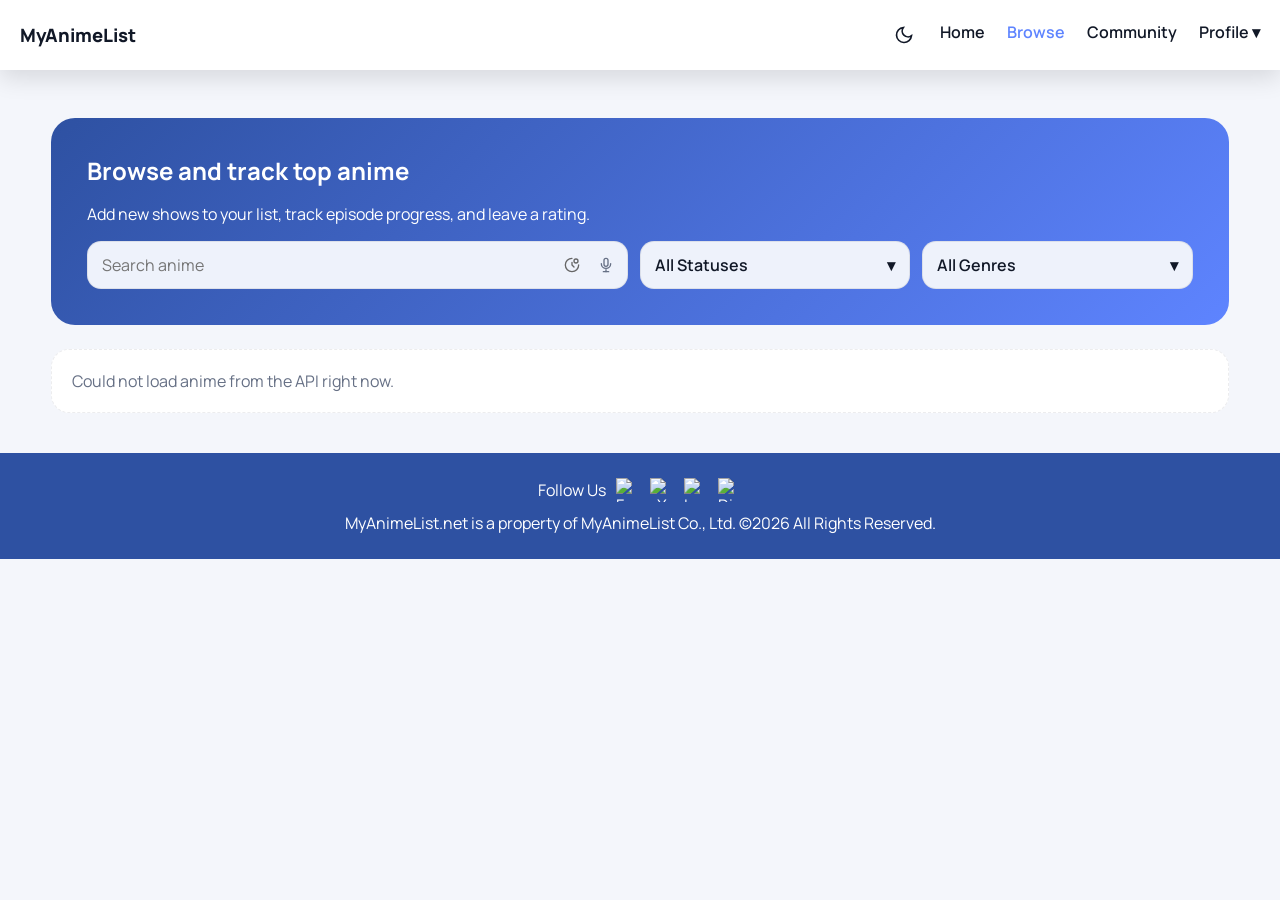
==== commit f79a0650: "Final version - UI complete, added friends system page, AI integration" ====
--- a/browse.html
+++ b/browse.html
@@ -41,7 +41,13 @@
             <li><a href="index.html">Home</a></li>
             <li><a href="browse.html" class="active-link">Browse</a></li>
             <li><a href="community.html">Community</a></li>
-            <li><a href="profile.html">Profile</a></li>
+            <li class="nav-dropdown">
+              <a href="profile.html">Profile ▾</a>
+              <div class="nav-dropdown-menu">
+                <a href="profile.html">Profile</a>
+                <a href="friends.html">Friends</a>
+              </div>
+            </li>
         </ul>
       </nav>
     </span>
@@ -50,7 +56,6 @@
   <main class="browse-page">
     <section class="browse-hero">
       <div>
-        <p class="eyebrow">Build Your Anime List</p>
         <h1>Browse and track top anime</h1>
         <p>Add new shows to your list, track episode progress, and leave a rating.</p>
       </div>
--- a/styles.css
+++ b/styles.css
@@ -403,6 +403,17 @@
   background: linear-gradient(135deg, var(--brand), var(--brand-2));
 }
 
+body.dark .browse-search,
+body.dark .multi-filter-btn {
+  background: var(--surface);
+  border: 1px solid var(--border);
+  color: var(--text);
+}
+
+body.dark .browse-search::placeholder {
+  color: var(--text-soft);
+}
+
 .forum-card {
   padding: 20px;
 }
@@ -602,8 +613,24 @@
   width: min(1200px, 92%);
   margin: 20px auto 0;
   display: grid;
-  grid-template-columns: 1.2fr 1fr;
+  grid-template-columns: 1fr 1.2fr;
   gap: 20px;
+}
+
+.friends-card {
+  display: flex;
+  flex-direction: column;
+  justify-content: flex-start;
+  padding: 24px;
+}
+
+.updates-card {
+  min-width: 0;
+}
+
+.update-row {
+  display: grid;
+  grid-template-columns: 52px 1fr auto;
 }
 
 .profile-card {
@@ -709,26 +736,145 @@
   color: var(--text-soft);
 }
 
+.nav-dropdown {
+  position: relative;
+}
+
+.nav-dropdown-menu {
+  display: none;
+  position: absolute;
+  top: 100%;
+  right: 0;
+  background: var(--surface);
+  border: 1px solid var(--border);
+  border-radius: 12px;
+  box-shadow: var(--shadow);
+  min-width: 150px;
+  padding: 8px;
+  z-index: 200;
+}
+
+.nav-dropdown-menu a {
+  display: block;
+  padding: 10px 12px;
+  border-radius: 8px;
+}
+
+.nav-dropdown-menu a:hover {
+  background: var(--surface-muted);
+}
+
+.nav-dropdown:hover .nav-dropdown-menu {
+  display: block;
+}
+
+.friends-page-grid .profile-card {
+  padding: 24px;
+}
+
+.friend-result-card,
+.friend-request-card {
+  align-items: center;
+  font-weight: 700;
+}
+
 .friends-grid {
   display: grid;
-  grid-template-columns: repeat(4, minmax(0, 1fr));
-  gap: 14px;
+  grid-template-columns: repeat(4, 90px);
+  gap: 18px;
+  margin-top: 16px;
 }
 
 .friend {
-  aspect-ratio: 1 / 1;
+  width: 90px;
+  height: 90px;
   border-radius: 50%;
-  color: #111827;
+
   display: flex;
   align-items: center;
   justify-content: center;
   text-align: center;
-  padding: 10px;
+
+  font-weight: 700;
+  font-size: 0.9rem;
+  line-height: 1.1;
+}
+
+#friend-count {
+  font-weight: 700;
+  color: var(--text-soft);
+}
+
+.friends-card {
+  min-height: 260px;
+}
+
+.friends-page-grid {
+  display: grid;
+  gap: 20px;
+  margin-top: 20px;
+}
+
+.friend-search {
+  width: 100%;
+  padding: 12px;
+  border-radius: 14px;
+  border: 1px solid var(--border);
+  background: var(--surface-muted);
+  color: var(--text);
+  margin-bottom: 12px;
+}
+
+.friend-result-card,
+.friend-request-card {
+  display: flex;
+  justify-content: space-between;
+  padding: 12px;
+  border-radius: 12px;
+  background: var(--surface-muted);
+  border: 1px solid var(--border);
+  margin-bottom: 10px;
+}
+
+.friend {
+  background: var(--brand);
+  color: #111827;
+}
+
+.friend:nth-child(6n + 1) { background: #f87171; }
+.friend:nth-child(6n + 2) { background: #fb923c; }
+.friend:nth-child(6n + 3) { background: #DAA06D; }
+.friend:nth-child(6n + 4) { background: #4ade80; }
+.friend:nth-child(6n + 5) { background: #60a5fa; }
+.friend:nth-child(6n + 6) { background: #a78bfa; }
+
+.add-btn,
+.accept-btn {
+  background: var(--brand);
+  color: white;
+  border: none;
+  border-radius: 999px;
+  padding: 7px 14px;
   font-weight: 800;
-  line-height: 1.15;
-  word-break: break-word;
-  overflow: hidden;
-  font-size: 0.95rem;
+  cursor: pointer;
+}
+
+.add-btn {
+  background: #22c55e;
+}
+
+.add-btn:hover {
+  background: #16a34a;
+}
+
+.decline-btn {
+  background: var(--danger);
+  color: white;
+  border: none;
+  border-radius: 999px;
+  padding: 7px 14px;
+  font-weight: 800;
+  cursor: pointer;
 }
 
 .browse-actions {
@@ -856,7 +1002,7 @@
   }
 
   .friends-grid {
-    grid-template-columns: repeat(4, minmax(0, 1fr));
+    grid-template-columns: repeat(3, 70px);;
   }
 }
 
@@ -881,7 +1027,14 @@
   }
 
   .friends-grid {
-    grid-template-columns: repeat(2, minmax(0, 1fr));
+    grid-template-columns: repeat(2, 82px);
+    gap: 18px;
+  }
+
+  .friend {
+    width: 82px;
+    height: 82px;
+    font-size: 0.8rem;
   }
 
     .carousel-btn {
@@ -1099,7 +1252,8 @@
 }
 
 .forum-card {
-    background: white;
+    background: var(--surface);
+    color: var(--text);
     border-radius: 12px;
     box-shadow: 0 4px 10px rgba(0,0,0,0.1);
     padding: 18px;
@@ -1118,7 +1272,7 @@
 
 .forum-card p {
     margin-bottom: 12px;
-    color: #555555;
+    color: var(--text-soft);
 }
 
 .forum-meta {
@@ -1127,15 +1281,53 @@
     font-size: 0.9rem;
 }
 
-@media (prefers-color-scheme: dark) {
-    .forum-card {
-        background: #2a2a2a;
-    }
-
-    .forum-card p {
-        color: #cccccc;
-    }
-}
+.thread-viewer {
+  margin-top: 28px;
+  padding: 24px;
+  background: var(--surface);
+  border: 1px solid var(--border);
+  border-radius: 20px;
+  box-shadow: var(--shadow);
+}
+
+.thread-header {
+  margin-bottom: 18px;
+}
+
+.thread-posts {
+  display: grid;
+  gap: 14px;
+}
+
+.thread-post-card {
+  background: var(--surface-muted);
+  border: 1px solid var(--border);
+  border-radius: 18px;
+  padding: 16px;
+}
+
+.thread-post-top {
+  display: flex;
+  justify-content: space-between;
+  gap: 12px;
+  margin-bottom: 8px;
+}
+
+.thread-user {
+  font-weight: 800;
+  color: var(--brand);
+}
+
+.thread-time {
+  color: var(--text-soft);
+  font-size: 0.85rem;
+}
+
+.thread-message {
+  margin: 0;
+  line-height: 1.5;
+}
+
 .hidden {
     display: none;
 }
